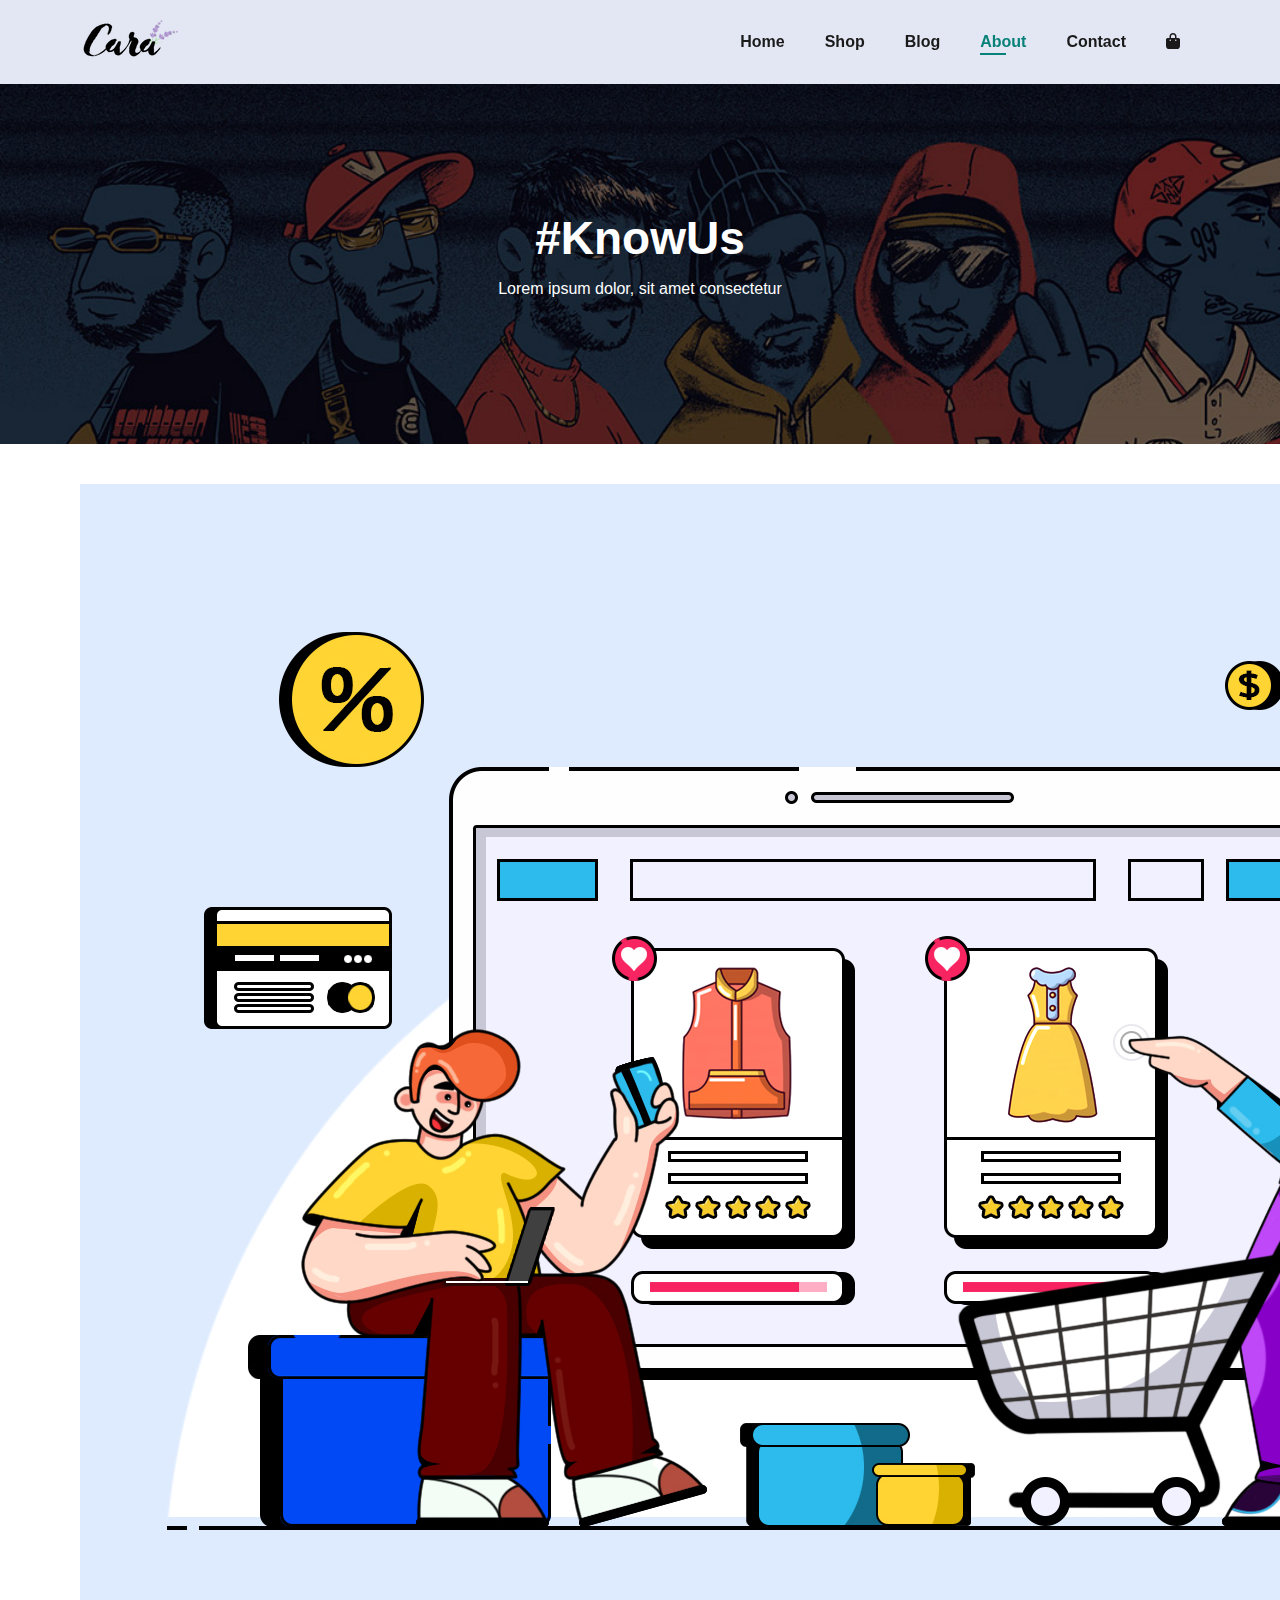
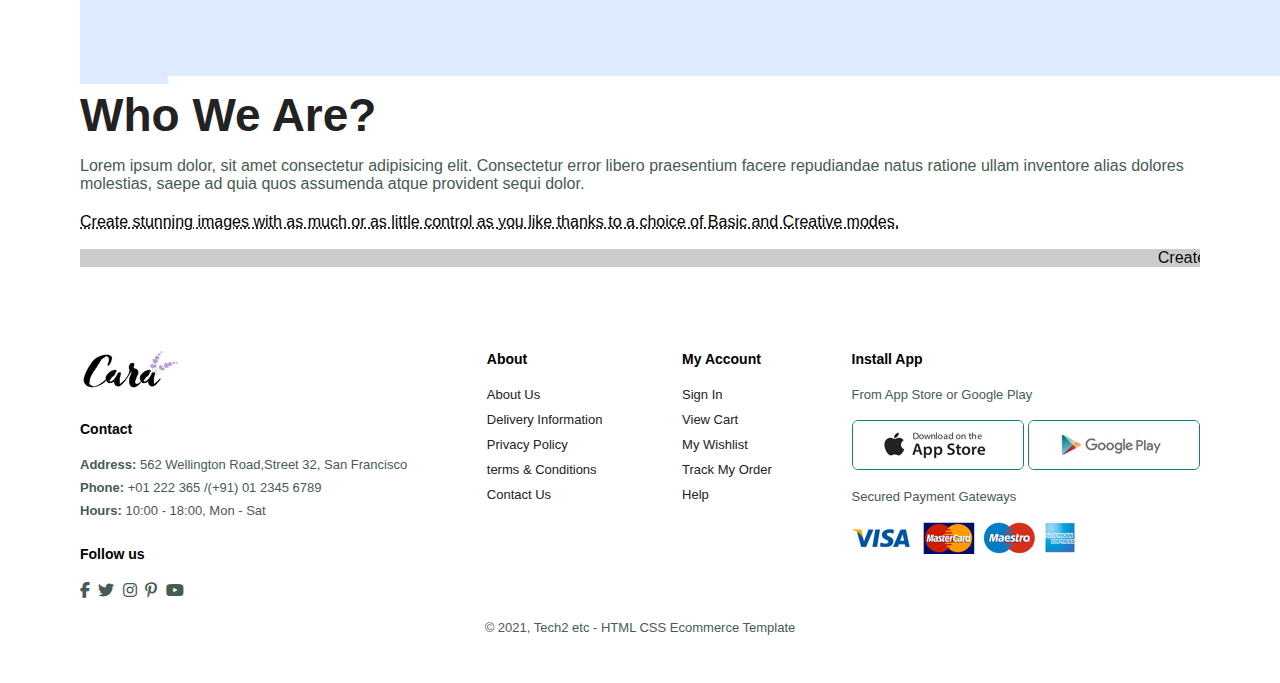
==== about.html @ de00afcc "first commit" ====
<!DOCTYPE html>
<html lang="en">
<head>
    <meta charset="UTF-8">
    <meta http-equiv="X-UA-Compatible" content="IE=edge">
    <meta name="viewport" content="width=device-width, initial-scale=1">
    <title>Ecommerce Website</title>
    <!-- <link href="http://cdnjs.cloudflare.com/ajax/libs/font-awesome/4.3.0/css/font-awesome.css" rel="stylesheet"  type='text/css'> -->
    <!-- <link rel="stylesheet" href="https://cdnjs.cloudflare.com/ajax/libs/font-awesome/6.1.1/css/all.min.css" integrity="sha512-KfkfwYDsLkIlwQp6LFnl8zNdLGxu9YAA1QvwINks4PhcElQSvqcyVLLD9aMhXd13uQjoXtEKNosOWaZqXgel0g==" crossorigin="anonymous" referrerpolicy="no-referrer" /> -->
    <link rel="stylesheet" type="text/css" href="https://cdnjs.cloudflare.com/ajax/libs/font-awesome/6.1.1/css/all.min.css" />
    <link rel="stylesheet" href="style.css">
</head>
<body>

    <!-- Header part -->

    <section id="header">
        <a href="#"><img src="img/logo.png" alt="" class="logo"></a>

        <div>
            <ul id="navbar">
                <li><a href="index.html">Home</a></li>
                <li><a href="shop.html">Shop</a></li>
                <li><a href="blog.html">Blog</a></li>
                <li><a class="active" href="about.html">About</a></li>
                <li><a href="contact.html">Contact</a></li>
                <li id="lg-bag"><a href="cart.html"><i class="fa-solid fa-bag-shopping"></i></a></li>
                <a ref="#" id="close"><i class="fa-solid fa-xmark"></i></a>
            </ul>
        </div>

        <div id="mobile">
            <a href="cart.html"><i class="fa-solid fa-bag-shopping"></i></a>
            <i id="bar" class="fas fa-outdent"></i>
        </div>
    </section>

    <!-- Hero part -->

    <section id="page-header" class="about-header">
        <h2>#KnowUs</h2>
        <p>Lorem ipsum dolor, sit amet consectetur</p>
    </section>

    <!-- hfhf -->

    <section id="about-head" class="section-p1">
        <img src="img/about/a6.jpg" alt="">
        <div>
            <h2>Who We Are?</h2>
            <p>Lorem ipsum dolor, sit amet consectetur adipisicing elit. Consectetur error libero
             praesentium facere repudiandae natus ratione ullam inventore alias dolores molestias, 
             saepe ad quia quos assumenda atque provident sequi dolor.</p>
             <abbr title="">Create stunning images with as much or as little control as you
                like thanks to a choice of Basic and Creative modes.
             </abbr>
             <br><br>
             <marquee bgcolor="#ccc" loop="-1" scrollamount="5" width="100%">Create stunning images with as much or as little control as you
                like thanks to a choice of Basic and Creative modes</marquee>
        </div>
    </section>

    <!-- Footer -->

    <footer class="section-p1">
        
        <div class="col">
            <img class="logo" src="img/logo.png" alt="">
            <h4>Contact</h4>
            <p><strong>Address:</strong> 562 Wellington Road,Street 32, San Francisco</p>
            <p><strong>Phone:</strong> +01 222 365 /(+91) 01 2345 6789</p>
            <p><strong>Hours:</strong> 10:00 - 18:00, Mon - Sat</p>

            <div class="follow">
                <h4>Follow us</h4>
                <div class="icon">
                    <i class="fab fa-facebook-f"></i>
                    <i class="fab fa-twitter"></i>
                    <i class="fab fa-instagram"></i>
                    <i class="fab fa-pinterest-p"></i>
                    <i class="fab fa-youtube"></i>
                </div>
            </div>
        </div>

        <div class="col">
            <h4>About</h4>
            <a href="">About Us</a>
            <a href="">Delivery Information</a>
            <a href="">Privacy Policy</a>
            <a href="">terms & Conditions</a>
            <a href="">Contact Us</a>
        </div>

        <div class="col">
            <h4>My Account</h4>
            <a href="">Sign In</a>
            <a href="">View Cart</a>
            <a href="">My Wishlist</a>
            <a href="">Track My Order</a>
            <a href="">Help</a>
        </div>

        <div class="col install">
            <h4>Install App</h4>
            <p>From App Store or Google Play</p>
            <div class="row">
              <img src="img/pay/app.jpg" alt="">
              <img src="img/pay/play.jpg" alt="">
            </div>
            <p>Secured Payment Gateways</p>
            <img src="img/pay/pay.png" alt="">
        </div>

        <div class="copyright">
            <p>© 2021, Tech2 etc - HTML CSS Ecommerce Template</p>
        </div>

    </footer>


    <script src="script.js"></script>
</body>
</html>
---- style.css ----
@import url('https://fonts.googleapis.com/css2?family=Jost:wght@300&family=League+Spartan:wght@100;200;300;400;500;600;700;800;900&display=swap');

*{
    margin: 0;
    padding: 0;
    box-sizing: border-box;
    font-family: 'Spartan',sans-serif;
}

h1{
    font-size: 50px;
    line-height: 64px;
    color: #222;
}
 
h2{
    font-size: 46px;
    line-height: 54px;
    color: #222;
}

h4{
    font-size: 20px;
    line-height: #222;
}

h6{
    font-weight: 700;
    font-size: 12px;
}

p{
    font-size: 16px;
    color: #465b52;
    margin: 15px 0 20px 0;
}

.section-p1{
    padding: 40px 80px;
}

.section-m1{
    margin: 40px 0;
}

button.normal{
    font-size: 14px;
    font-weight: 600;
    padding:15px 30px;
    color: #000;
    background-color: #fff;
    border-radius: 4px;
    cursor: pointer;
    border: none;
    outline: none;
    transition: 0.2s;
}

body{
    width: 100%;
}

/* Header start */

#header{
    display: flex;
    align-items: center;
    justify-content: space-between;
    padding: 20px 80px;
    background-color: #E3E6F3;
    box-shadow: 0 5px 15px rgba(0,0,0,0.06);
    z-index: 999;
    position: sticky;
    top: 0;
    left: 0;
}

#navbar{
    display: flex;
    align-items: center;
    justify-content: center;
}

#navbar li{
    list-style: none;
    padding: 0 20px;
    position: relative;
}

#navbar li a{
    text-decoration: none;
    font-size: 16px;
    font-weight: 600;
    color: #1a1a1a;
    transition: 0.3s ease;
}

#navbar li a:hover,
#navbar li a.active
{
    color: #088178;
    cursor: pointer;
}

#navbar li a.active::after,
#navbar li a:hover::after{
    content: "";
    width: 30%;
    height: 2px;
    background-color: #088178;
    position: absolute;
    bottom: -4px;
    left: 20px;
}

#mobile{
    display: none;
    align-items: center;
}
#close{
    display: none;
}

#hero{
    background-image: url("img/hero5.png");
    height: 90vh;
    width: 100%;
    background-size: cover;
    background-position: top 50% right 0;
    padding: 0 80px;
    display: flex;
    flex-direction: column;
    align-items: flex-start;
    justify-content: center;
}

#hero h4{
    padding-bottom: 15px;
}

#hero h1{
    color: #088178;
}

#hero button{
    background-image: url("img/button.png");
    background-color: transparent;
    color: #088178;
    border: 0;
    padding: 14px 80px 14px 65px;
    background-repeat: no-repeat;
    cursor: pointer;
    font-weight: 700;
    font-size: 15px;
}

#feature .fe-box{
    width: 180px;
    text-align: center;
    padding: 25px 15px;
    box-shadow: 20px 20px 34px rgba(0,0,0,0.03);
    border: 1px solid #cce7d0;
    border-radius: 4px;
    margin: 15px 0;
}

#feature .fe-box:hover{
    box-shadow: 10px 10px 54px rgba(70,62,221,0.1);
}

#feature .fe-box h6{
    padding: 9px 8px 6px 8px;
    line-height: 1;
    border-radius: 4px;
    color: #088178;
    background-color: #fddde4;

}

#feature .fe-box img{
    width: 100%;
    margin-bottom: 10px;
}

#feature{
    display: flex;
    align-items: center;
    justify-content: space-between;
    flex-wrap: wrap;
}

#feature .fe-box:nth-child(2) h6{
    background-color: #cdebbc;
}

#feature .fe-box:nth-child(3) h6{
    background-color: #d1e8f2;
}

#feature .fe-box:nth-child(4) h6{
    background-color: #cdd4f8;
}

#feature .fe-box:nth-child(5) h6{
    background-color: #f6db;
}

#feature .fe-box:nth-child(6) h6{
    background-color: #fff2e5;
}

#product1{
    text-align: center;
}

#product1 .pro-container{
    display: flex;
    /* align-items: center; */
    justify-content: space-between;
    padding-top: 20px;
    flex-wrap: wrap;
}

#product1 .pro{
    width: 23%;
    min-height: 250px;
    padding: 10px 12px;
    border: 1px solid #cce7d0;
    border-radius: 25px;
    cursor: pointer;
    box-shadow: 20px 20px 30px rgba(0,0,0,0.02);
    margin: 15px 0;
    transition: 0.2s ease;
    position: relative;
}

#product1 .pro :hover{
    box-shadow: 20px 20px 30px rgba(0,0,0,0.06);
}

#product1 .pro img{
    width: 100%;
    border-radius: 20px;
}

#product1 .pro .desc{
    text-align: start;
    padding: 10px 0;
}

#product1 .pro .desc span{
    color: #606063;
    font-size: 12px;
}

#product1 .pro .desc h5{
    padding-top: 7px;
    color: #1a1a1a;
    font-size: 14px;
}

#product1 .pro .desc i{
    font-size: 12px;
    color: rgb(243,181,25);
}

#product1 .pro .desc h4{
    padding-top: 7px;
    font-size: 15px;
    font-weight: 700;
    color: #088178;
}

#product1 .pro .cart{
    /* width: 40px;
    height: 40px;
    line-height: 40px;
    border-radius: 50px;
    background-color: #e8f6ea;
    font-weight: 500; */
    color: #088178;
    /* border-radius: 1px solid;
    position: absolute;
    bottom: 20px;
    right: 10px; */
}

#banner{
    display: flex;
    flex-direction: column;
    justify-content: center;
    text-align: center;
    align-items: center;
    background-image: url(img/banner/b2.jpg);
    width: 100%;
    height: 40vh;
    background-size: cover;
    background-position: center;
}

#banner h4{
    color: #fff;
    font-size: 16px;
}


#banner h2{
    color: #fff;
    font-size: 30px;
    padding: 10px 0;
}

#banner h2 span{
    color: #ef3636;
}

#banner button:hover{
    background: #088178;
    color: #fff;
}


#sm-banner .banner-box{
    display: flex;
    flex-direction: column;
    justify-content: center;
    align-items: flex-start;
    background-image: url(img/banner/b17.jpg);
    height: 50vh;
    min-width: 580px;
    background-size: cover;
    background-position: center;
    padding: 30px;
}

#sm-banner .banner-box2{
    background-image: url(img/banner/b10.jpg);   
}

#sm-banner{
    display: flex;
    justify-content:space-around;
    flex-wrap: nowrap;
}

#sm-banner h4{
    color: #fff;
    font-size: 20px;
    font-weight: 300;
}

#sm-banner h2{
    color: #fff;
    font-size: 28px;
    font-weight: 800;
}

#sm-banner span{
    color: #fff;
    font-size: 14px;
    font-weight: 500;
    padding-bottom: 15px;
}

button.white{
    font-size: 13px;
    font-weight: 600;
    padding:11px 18px;
    color: #fff;
    background-color: transparent;
    cursor: pointer;
    border: 1px solid #fff;
    outline: none;
    transition: 0.2s;
}

#sm-banner .banner-box:hover button{
    background: #088178;
    border: 1px solid #088178;
}


#banner3 .banner-box{
    display: flex;
    flex-direction: column;
    justify-content: center;
    align-items: flex-start;
    background-image: url("img/banner/b7.jpg");
    min-width: 30%;
    height: 30vh;
    background-size: cover;
    background-position: center;
    padding: 20px;
    margin-bottom: 20px;
}

#banner3 h2{
    color: #fff;
    font-weight: 900;
    font-size: 22px;
}

#banner3 h3{
    color: #ec544e;
    font-weight: 800;
    font-size: 15px;
}

#banner3{
    display: flex;
    flex-wrap: wrap;
    justify-content: space-between;
    padding: 0 80px;
}

#banner3 .banner-box2{
    background-image: url("img/banner/b4.jpg");
}

#banner3 .banner-box3{
    background-image: url("img/banner/b18.jpg");
}

#newsletter{
    display: flex;
    justify-content: space-between;
    flex-wrap: wrap;
    align-items: center;
    background-image: url("img/banner/b14.png");
    background-repeat: no-repeat;
    background-position: 20% 30%;
    background-color: #041e42;
}

#newsletter h4{
    font-size: 22px;
    font-weight: 700;
    color: #fff
}

#newsletter p{
    font-size: 14px;
    font-weight: 600;
    color: #818ea0;
}

#newsletter p span{
    color: #ffbd27;
}

#newsletter input{
    height: 3.25rem;
    padding: 0 1.25em;
    font-size: 14px;
    width: 100%;
    border: 1px solid transparent;
    border-radius: 4px;
    outline: none;
    border-top-right-radius: 0;
    border-bottom-right-radius: 0;
}

#newsletter button{
    background-color: #088178;
    color: #fff;
    white-space: nowrap;
    border-top-left-radius: 0;
    border-bottom-left-radius: 0;
}

#newsletter .form{
    display: flex;
    width:40%
}

footer{
    display: flex;
    flex-wrap: wrap;
    justify-content: space-between;
}

footer .col{
    display: flex;
    flex-direction: column;
    align-items: flex-start;
    margin-bottom: 20px;
}

footer .logo{
    margin-bottom: 30px;
}

footer h4{
    font-size: 14px;
    padding-bottom: 20px;
}

footer p{
    font-size: 13px;
    margin: 0 0 8px 0;
}

footer a{
    font-size: 13px;
    text-decoration: none;
    color: #222;
    margin-bottom: 10px;
}

footer .follow{
    margin-top: 20px;
}

footer .follow i{
    color: #465b52;
    padding-right: 4px;
    cursor: pointer;
}

footer .install .row img{
    border: 1px solid #088178;
    border-radius: 6px;
}

footer .install img{
    margin: 10px 0 15px 0;
}

footer .follow i:hover,
footer a:hover {
    color: #088178;
}

footer .copyright{
    width: 100%;
    text-align: center;
}


/* Media Queries */

@media (max-width:799px) {

    .section-p1{
        padding: 40px 40px;
    }

    #navbar {
        display: flex;
        flex-direction: column;
        align-items: flex-start;
        justify-content: flex-start;
        position: fixed;
        top: 0px;
        right: -300px;
        height: 100vh;
        width: 300px;
        background-color: #E3E6F3;
        box-shadow: 0 40px 60px rgba(0,0,0,0.1);
        padding: 80px 0 0 10px;
        transition: 0.3s;
    }

    #navbar.active{
        right: 0px;
    }

    #navbar li{
        margin-bottom: 25px;
        
    }

    #mobile{
        display: flex;
        align-items: center;
    }

    #mobile i{
        color: #1a1a1a;
        font-size: 24px;
        padding-left: 20px;
    }

    #close{
        display: initial;
        position: absolute;
        top: 30px;
        left: 30px;
        color: #222;
        font-size: 24px;
    }
    #lg-bag{
        display: none;
    }
    
    #hero {
        height: 70vh;
        padding: 0 80px;
        background-position: top 30% right 30%;
    }
    
    #feature {
        justify-content: space-between;
    }

    #feature .fe-box {
        margin: 15px 15px;
    }

    #product1 .pro-container{
        justify-content: center ;
    }

    #product1 .pro{
        margin: 15px ;
    }

    #banner{
        height: 20vh;
    }

    #sm-banner .banner-box{
        min-width: 100%;
        height: 30vh;
    }

    #banner3{
        padding: 0 40px;
    }

    #banner3 .banner-box{
        width: 28%;
    }
    
    #newsletter .form {
        width: 70%;
    }
}

@media (max-width: 477px) {

    .section-p1{
        padding: 20px;
        /* margin-left: 62px; */
    }

    #header {
        padding: 10px 30px;
    }
    #hero {
        padding: 0 20px;
        background-position: 55%;
    }

    #feature{
        justify-content: space-between;
    }

    #feature .fe-box{
        width: 155px;
        margin: 0 0 15px 0;
    }

    h2 {
        font-size: 32px;
    }

    h1 {
        font-size: 38px;
    }

    #product1 .pro {
        width: 100%;
    }

    #banner{
        height: 40vh;
    }

    #sm-banner .banner-box {
        height: 40vh;
    }

    #sm-banner .banner-box2 {
        margin-top: 20px;
    } 

    #banner3{
        padding: 0 20px;
    }

    #banner3 .banner-box{
        width: 100%;
    }

    #sm-banner {
        display: flex;
        flex-direction: column;
    }

    #newsletter .form {
        width: 100%;
    }

    #newsletter {
        padding: 40px 20px;
    }

    footer .copyright {
        text-align: start;
    }

    /* Single product */

    #prodetails {
        display: flex;
        flex-direction: column;
    }

    #prodetails .single-pro-image {
        width: 100%;
        margin-right: 0px;
    }

    #prodetails .single-pro-details {
        width: 100%;
    }

    /* Blog Page */

    #blog {
        padding: 100px 20px 0 20px;
    }

    #blog .blog-box {
        display: flex;
        flex-direction: column;
        align-items: flex-start;
    }

    #blog .blog-img {
        width: 100%;
        margin-right: 0px;
    }

    #blog .blog-details {
        width: 100%;
    }
}


 /* Shop Page */

 #page-header{
    background-image: url(img/banner/b1.jpg);
    width: 100%;
    height: 40vh;
    background-size: cover;
    display: flex;
    justify-content: center;
    text-align: center;
    flex-direction: column;
    padding: 14px;
 }

 #page-header h2,
 #page-header p{
    color: #fff;
 }

 #pagination{
    text-align: center;
 }

 #pagination a{
    text-decoration: none;
    background-color: #088178;
    padding: 10px 15px;
    border-radius: 4px;
    color: #fff;
    font-weight: 600;
 }

 /* Single Product */

 #prodetails {
    display: flex;
    margin-top: 20px;
 }

 #prodetails .single-pro-image{
    width: 40%;
    margin-right: 50px;
    
 }

.small-img-group{
    display: flex;
    justify-content: space-between;
}

.small-img-col{
    flex-basis: 24%;
    cursor: pointer;
}

#prodetails .single-pro-details{
    width: 50%;
    padding-top: 30px;
}

#prodetails .single-pro-details h4{
    padding: 40px 0 20px 0;
}

#prodetails .single-pro-details h2{
    font-size: 26px;
}

#prodetails .single-pro-details select{
    display: block;
    padding: 5px 10px;
    margin-bottom: 10px;
}

#prodetails .single-pro-details input{
    width: 50px;
    height: 47px;
    padding-left: 10px;
    font-size: 16px;
    margin-right: 10px;
}

#prodetails .single-pro-details input:focus{
    outline: none;
}

#prodetails .single-pro-details button{
    background-color: #088178;
    color: #fff;
}

#prodetails .single-pro-details span{
    line-height: 25px;
}

 /* Blog Page */

#page-header.blog-header{
    background-image: url(img/banner/b19.jpg);
}

#blog{
    padding: 150px 150px 0 150px;
}

#blog .blog-box{
    display: flex;
    align-items: center;
    width: 100%;
    position: relative;
    padding-bottom: 90px;
}


#blog .blog-img{
    width: 50%;
    margin-right: 40px;
}

 #blog img{
    width: 100%;
    height: 300px;
    object-fit: cover;
 }

#blog .blog-details{
    width: 50%;
}

#blog .blog-details a{
    text-decoration: none;
    font-size: 11px;
    color: #000;
    font-weight: 700;
    position: relative;
    transition: 0.3s;
}

#blog .blog-details a::after{
    content: "";
    width: 50px;
    height: 1px;
    background-color: #000;
    position: absolute;
    top: 4px;
    right: -60px;
}

#blog .blog-details a:hover{
    color: #088178;
}

#blog .blog-details a:hover::after{
    background-color: #088178;
}

#blog .blog-box h1{
    position: absolute;
    top: -40px;
    left: 0px;
    font-size: 70px;
    font-weight: 700;
    color: #c9cbce;
    z-index: -9;
}

/* About Page */

#page-header .about-header{
    background-image: url("img/about/banner.png");
}
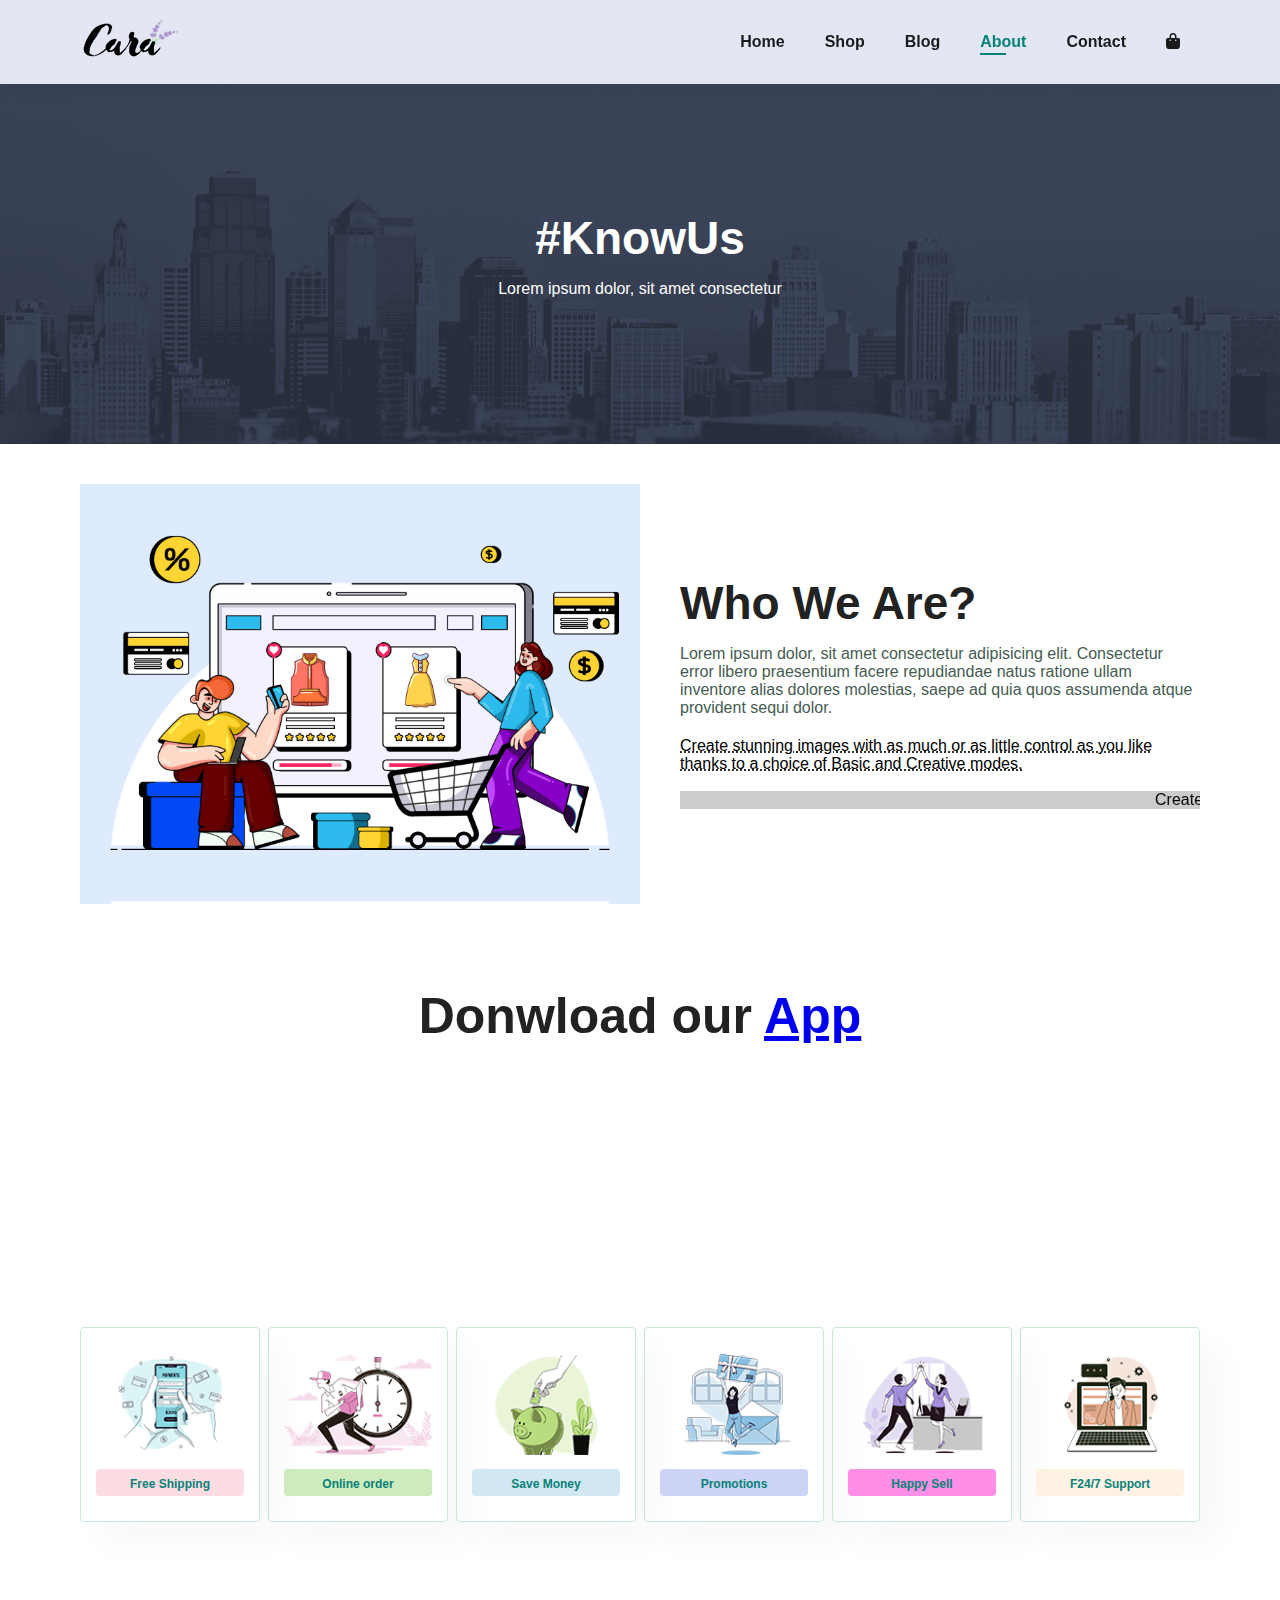
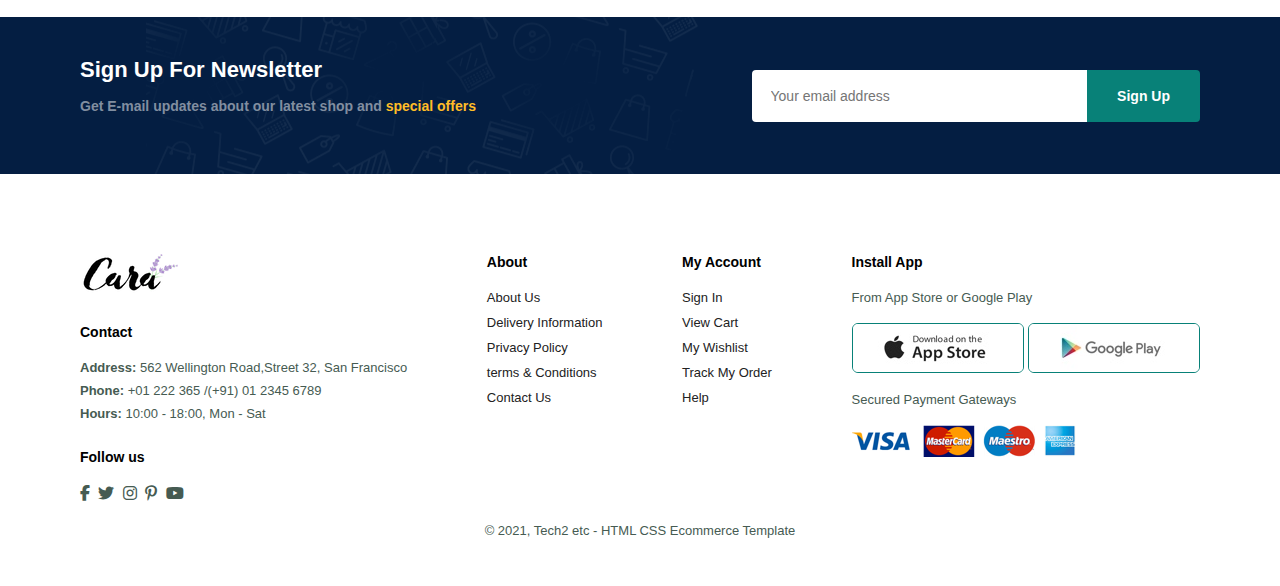
==== commit 44f6a07e: "About Page second commit" ====
--- a/about.html
+++ b/about.html
@@ -58,6 +58,66 @@
              <marquee bgcolor="#ccc" loop="-1" scrollamount="5" width="100%">Create stunning images with as much or as little control as you
                 like thanks to a choice of Basic and Creative modes</marquee>
         </div>
+    </section>
+
+
+    <!-- About App -->
+
+    <section id="about-app" class="section-p1">
+        <h1>Donwload our <a href="#">App</a></h1>
+        <div class="video">
+            <video autoplay muted loop src="img/about/1.mp4"></video>
+        </div>
+    </section>
+
+    <!-- Features part -->
+
+    <section id="feature" class="section-p1">
+        <div class="fe-box">
+            <img src="img/features/f1.png" alt="">
+            <h6>Free Shipping</h6>
+        </div>
+    
+        <div class="fe-box">
+            <img src="img/features/f2.png" alt="">
+            <h6>Online order</h6>
+        </div>
+    
+        <div class="fe-box">
+            <img src="img/features/f3.png" alt="">
+            <h6>Save Money</h6>
+        </div>
+    
+        <div class="fe-box">
+            <img src="img/features/f4.png" alt="">
+            <h6>Promotions</h6>
+        </div>
+    
+        <div class="fe-box">
+            <img src="img/features/f5.png" alt="">
+            <h6>Happy Sell</h6>
+        </div>
+    
+        <div class="fe-box">
+            <img src="img/features/f6.png" alt="">
+            <h6>F24/7 Support</h6>
+        </div>
+    
+       </section>
+
+   <!-- Newsletter -->
+
+    <section id="newsletter" class="section-p1 section-m1">
+        <div class="newstext">
+            <h4>Sign Up For Newsletter</h4>
+            <p>Get E-mail updates  about our latest shop and <span>special offers</span></p>
+        </div>
+
+        <div class="form">
+            <input type="text" placeholder="Your email address">
+            <button class="normal">Sign Up</button>
+        </div>
+
     </section>
 
     <!-- Footer -->
--- a/style.css
+++ b/style.css
@@ -746,6 +746,26 @@
     #blog .blog-details {
         width: 100%;
     }
+
+    /* About Page */
+
+    #about-head{
+        flex-direction: column;
+    }
+
+    #about-head img{
+        width: 100%;
+        margin-bottom: 20px;
+    }
+
+    #about-head div {
+        padding-left: 0px;
+    }
+
+    #about-app .video{
+        width: 100%;
+    
+    }
 }
 
 
@@ -917,20 +937,53 @@
 
 /* About Page */
 
-#page-header .about-header{
+#page-header.about-header{
     background-image: url("img/about/banner.png");
 }
 
-
-
-
-
-
-
-
-
-
-
-
-
-
+#about-head{
+    display: flex;
+    align-items: center;
+}
+
+#about-head img {
+    width: 50%;
+    height: auto;
+}
+
+#about-head div{
+    padding-left: 40px;
+}
+
+#about-app{
+    text-align: center;
+}
+
+#about-app .video{
+    width: 70%;
+    height: 100%;
+    margin: 30px auto 0 auto;
+}
+
+#about-app .video video{
+    width: 100%;
+    height: 100%;
+    border-radius: 20px;
+}
+
+
+
+
+
+
+
+
+
+
+
+
+
+
+
+
+
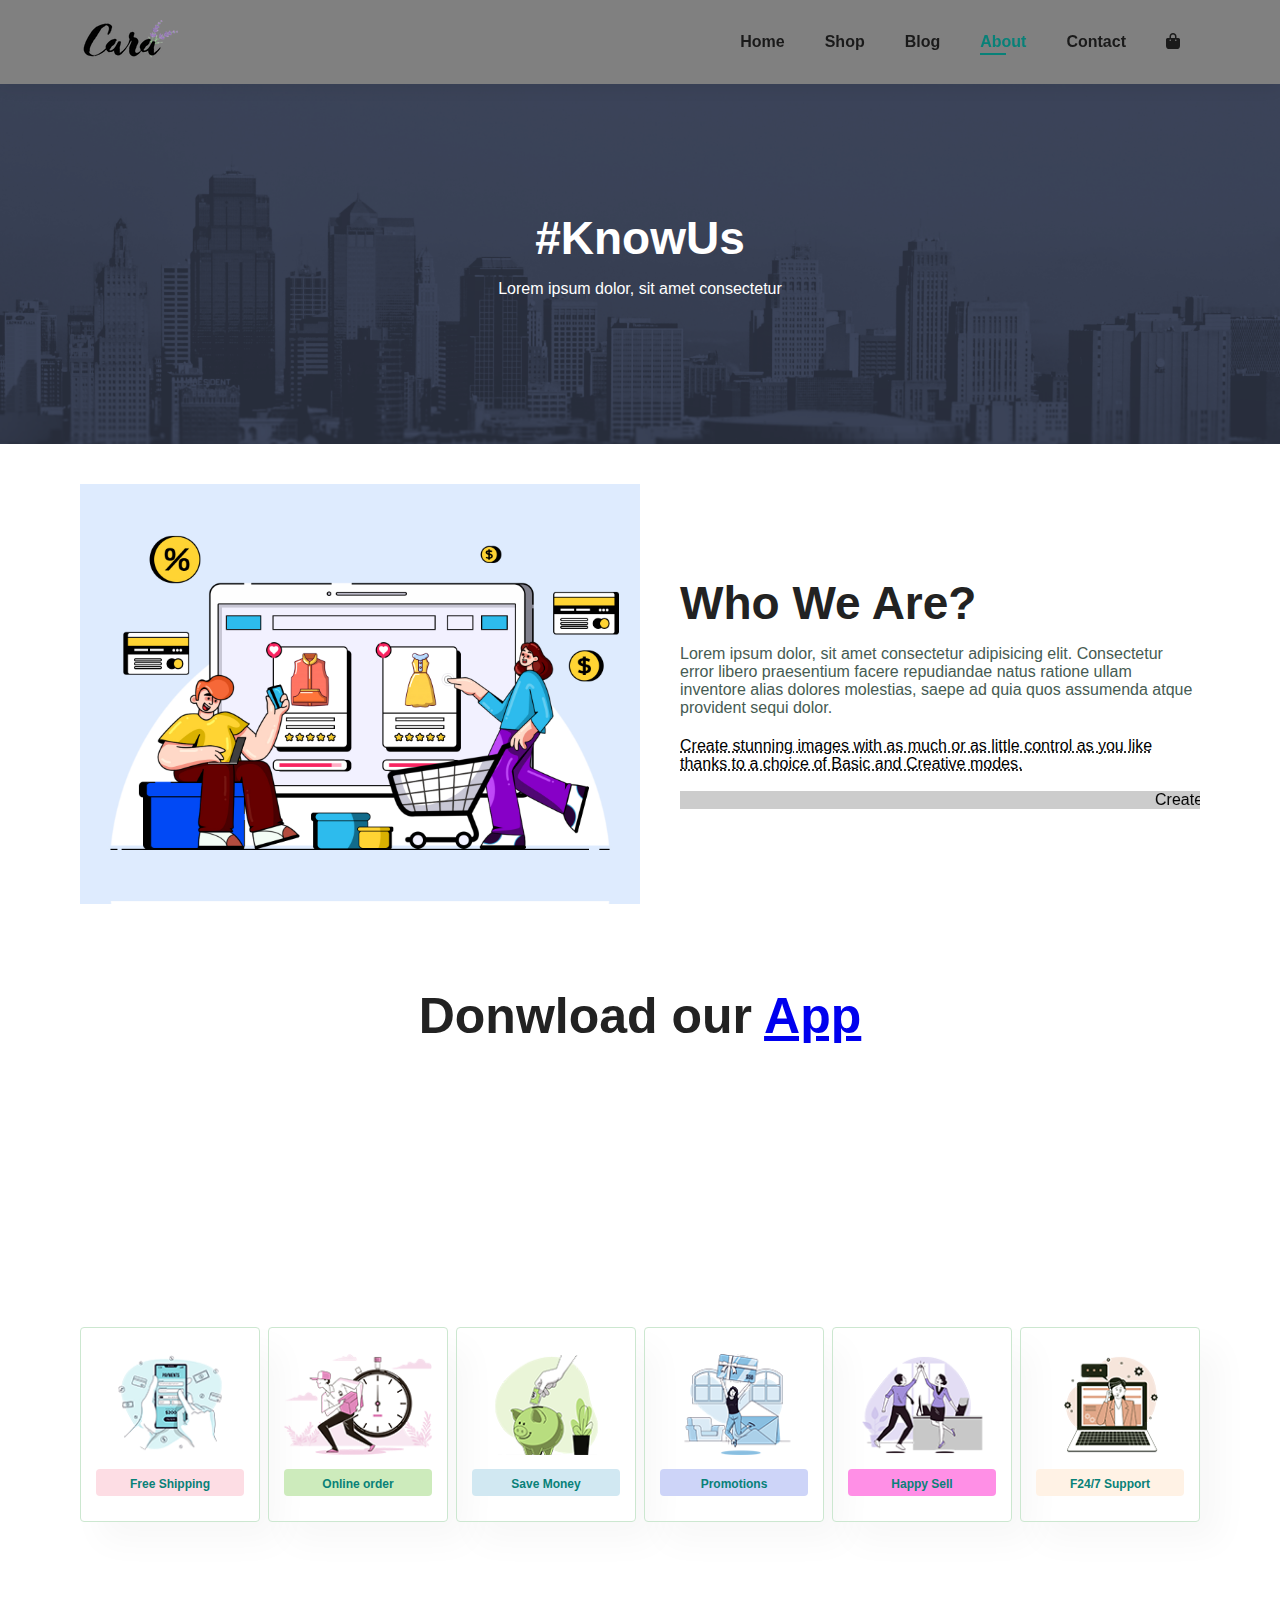
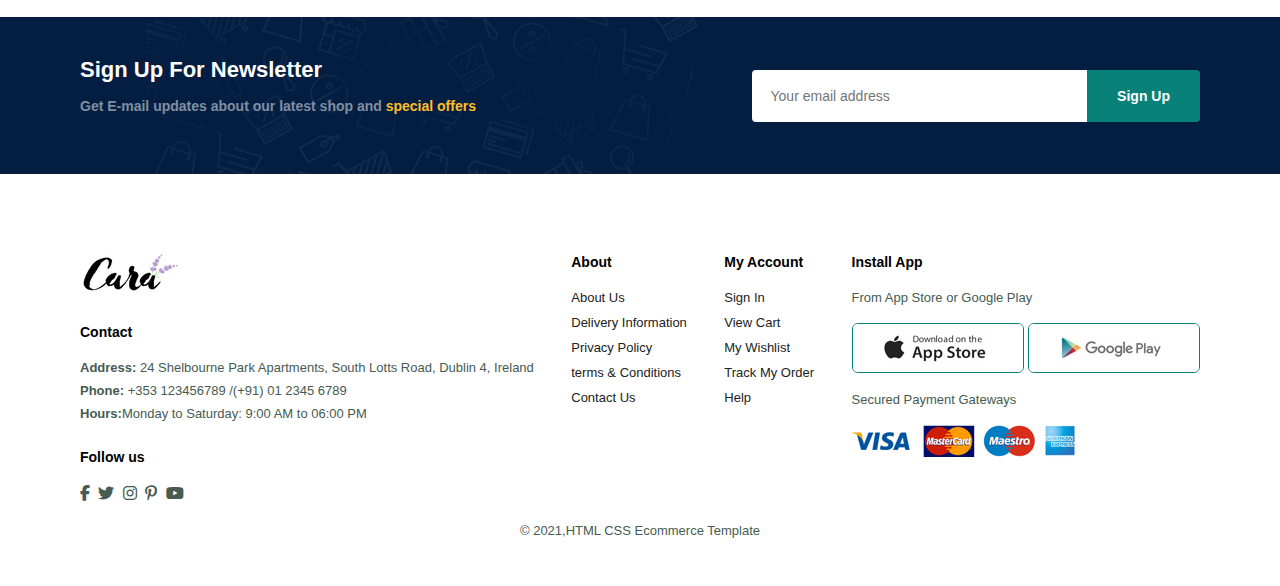
==== commit 28df6c56: "All Page Changes Sixth Commit" ====
--- a/about.html
+++ b/about.html
@@ -127,9 +127,9 @@
         <div class="col">
             <img class="logo" src="img/logo.png" alt="">
             <h4>Contact</h4>
-            <p><strong>Address:</strong> 562 Wellington Road,Street 32, San Francisco</p>
-            <p><strong>Phone:</strong> +01 222 365 /(+91) 01 2345 6789</p>
-            <p><strong>Hours:</strong> 10:00 - 18:00, Mon - Sat</p>
+            <p><strong>Address:</strong> 24 Shelbourne Park Apartments, South Lotts Road, Dublin 4, Ireland</p>
+            <p><strong>Phone:</strong> +353 123456789 /(+91) 01 2345 6789</p>
+            <p><strong>Hours:</strong>Monday to Saturday: 9:00 AM to 06:00 PM</p>
 
             <div class="follow">
                 <h4>Follow us</h4>
@@ -173,7 +173,7 @@
         </div>
 
         <div class="copyright">
-            <p>© 2021, Tech2 etc - HTML CSS Ecommerce Template</p>
+            <p>© 2021,HTML CSS Ecommerce Template</p>
         </div>
 
     </footer>
--- a/style.css
+++ b/style.css
@@ -67,7 +67,7 @@
     align-items: center;
     justify-content: space-between;
     padding: 20px 80px;
-    background-color: #E3E6F3;
+    background-color: gray;
     box-shadow: 0 5px 15px rgba(0,0,0,0.06);
     z-index: 999;
     position: sticky;
@@ -122,7 +122,7 @@
 }
 
 #hero{
-    background-image: url("img/hero5.png");
+    background-image: url("img/hero7.jpg");
     height: 90vh;
     width: 100%;
     background-size: cover;
@@ -532,7 +532,7 @@
 }
 
 footer .copyright{
-    width: 100%;
+    width: 200%;
     text-align: center;
 }
 
@@ -766,6 +766,22 @@
         width: 100%;
     
     }
+
+    /* Contact Page */
+
+    #contact-details {
+        flex-direction: column;
+    }
+
+    
+    #contact-details .details{
+        width: 100%;
+        margin-bottom: 30px;
+    }
+
+    #contact-details .map {
+        width: 100%;
+    }
 }
 
 
@@ -972,18 +988,99 @@
 }
 
 
-
-
-
-
-
-
-
-
-
-
-
-
-
-
-
+/* Contact Page */
+
+#contact-details{
+    display: flex;
+    align-items: center;
+    justify-content: space-between;
+}
+
+#contact-details .details{
+    width: 40%;
+}
+
+#contact-details .details span{
+    font-size: 12px;
+}
+
+#contact-details .details h2{
+    font-size: 26px;
+    line-height: 35px;
+    padding: 20px 0;
+}
+
+#contact-details .details h3{
+    font-size: 16px;
+    padding-bottom: 15px;
+}
+
+#contact-details .details li{
+    list-style: none;
+    display: flex;
+    padding: 10px 0;
+}
+
+#contact-details .details li i{
+    font-size: 14px;
+    padding-right: 22px;
+}
+
+#contact-details .details li p{
+    margin: 0;
+    font-size: 14px;
+}
+
+#contact-details .map{
+    width: 55%;
+    height: 400px;
+}
+
+#contact-details .map iframe{
+    width: 100%;
+    height: 100%;
+}
+
+
+/* Search Bar */
+
+#product1 form{
+   /* width: 50%; */
+   border: 1px solid #088178;
+   border-radius: 2px;
+   display: flex;
+   flex-direction: row;
+   align-items: center;
+}
+
+#product1 form input{
+    border: none;
+    outline: none;
+    /* box-shadow: none; */
+    width: 100%;
+    font-size: 16px;
+    font-weight: 600;
+    padding: 10px 12px;
+    background: transparent;
+}
+
+#product1 form i{
+    padding-left: 10px;
+}
+
+
+
+
+
+
+
+
+
+
+
+
+
+
+
+
+
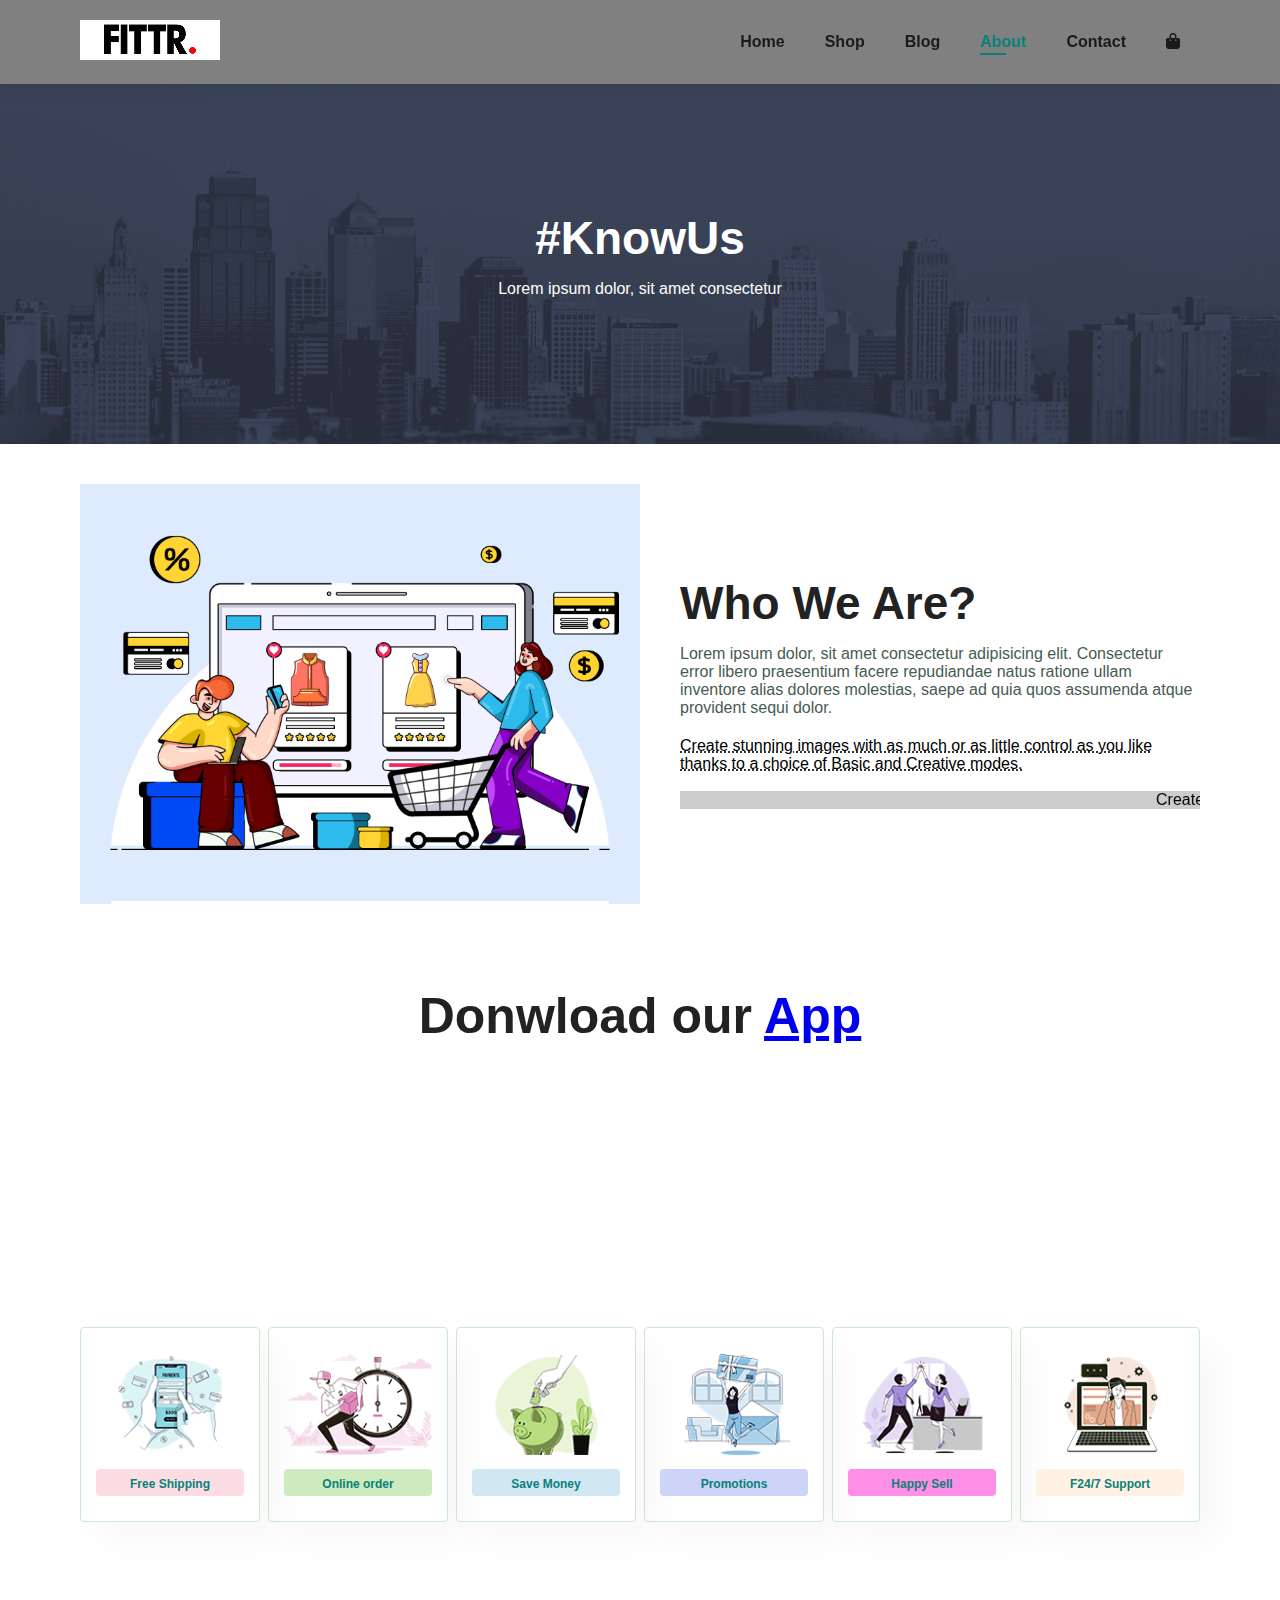
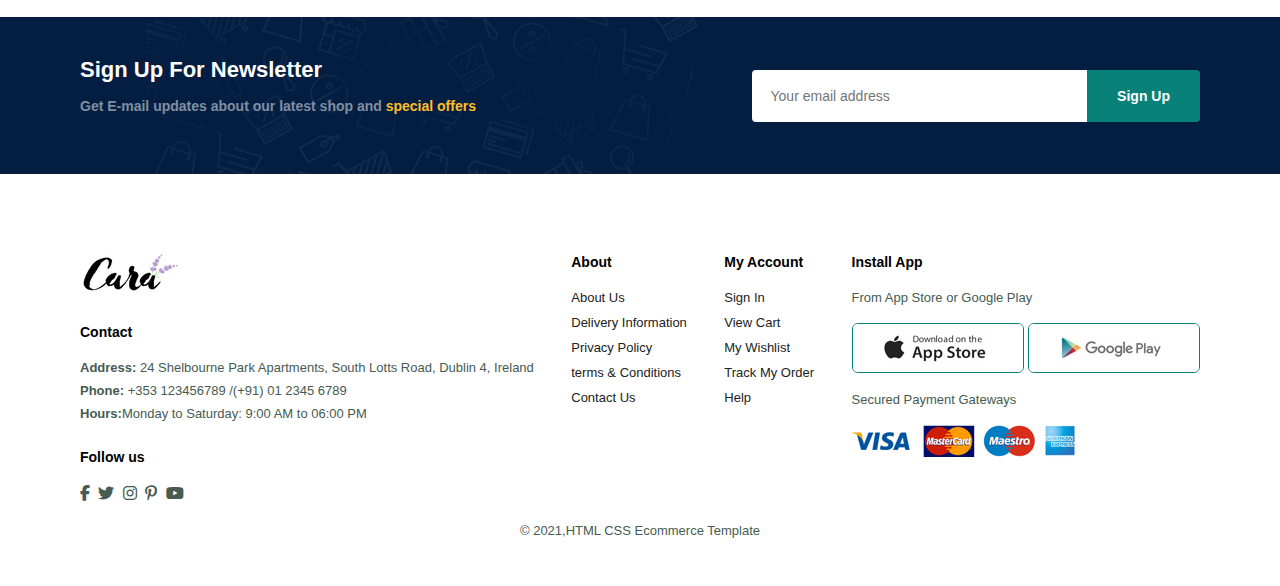
==== commit b37dd5c9: "More  Changes" ====
--- a/about.html
+++ b/about.html
@@ -15,7 +15,7 @@
     <!-- Header part -->
 
     <section id="header">
-        <a href="#"><img src="img/logo.png" alt="" class="logo"></a>
+        <a href="#"><img src="img/logo_2.jpg" alt="" class="logo"></a>
 
         <div>
             <ul id="navbar">
--- a/style.css
+++ b/style.css
@@ -122,7 +122,7 @@
 }
 
 #hero{
-    background-image: url("img/hero7.jpg");
+    background-image: url("img/hero_7.jpg");
     height: 90vh;
     width: 100%;
     background-size: cover;
@@ -134,11 +134,11 @@
     justify-content: center;
 }
 
-#hero h4{
-    padding-bottom: 15px;
-}
-
 #hero h1{
+    color: #088178;
+}
+
+#hero h2{
     color: #088178;
 }
 
@@ -325,7 +325,7 @@
     flex-direction: column;
     justify-content: center;
     align-items: flex-start;
-    background-image: url(img/banner/b17.jpg);
+    background-image: url(img/banner/b_17.jpg);
     height: 50vh;
     min-width: 580px;
     background-size: cover;
@@ -334,7 +334,7 @@
 }
 
 #sm-banner .banner-box2{
-    background-image: url(img/banner/b10.jpg);   
+    background-image: url(img/banner/b_10.jpg);   
 }
 
 #sm-banner{
@@ -385,7 +385,7 @@
     flex-direction: column;
     justify-content: center;
     align-items: flex-start;
-    background-image: url("img/banner/b7.jpg");
+    background-image: url("img/banner/b_7.jpg");
     min-width: 30%;
     height: 30vh;
     background-size: cover;
@@ -414,11 +414,11 @@
 }
 
 #banner3 .banner-box2{
-    background-image: url("img/banner/b4.jpg");
+    background-image: url("img/banner/b_4.jpg");
 }
 
 #banner3 .banner-box3{
-    background-image: url("img/banner/b18.jpg");
+    background-image: url("img/banner/b_18.jpg");
 }
 
 #newsletter{
